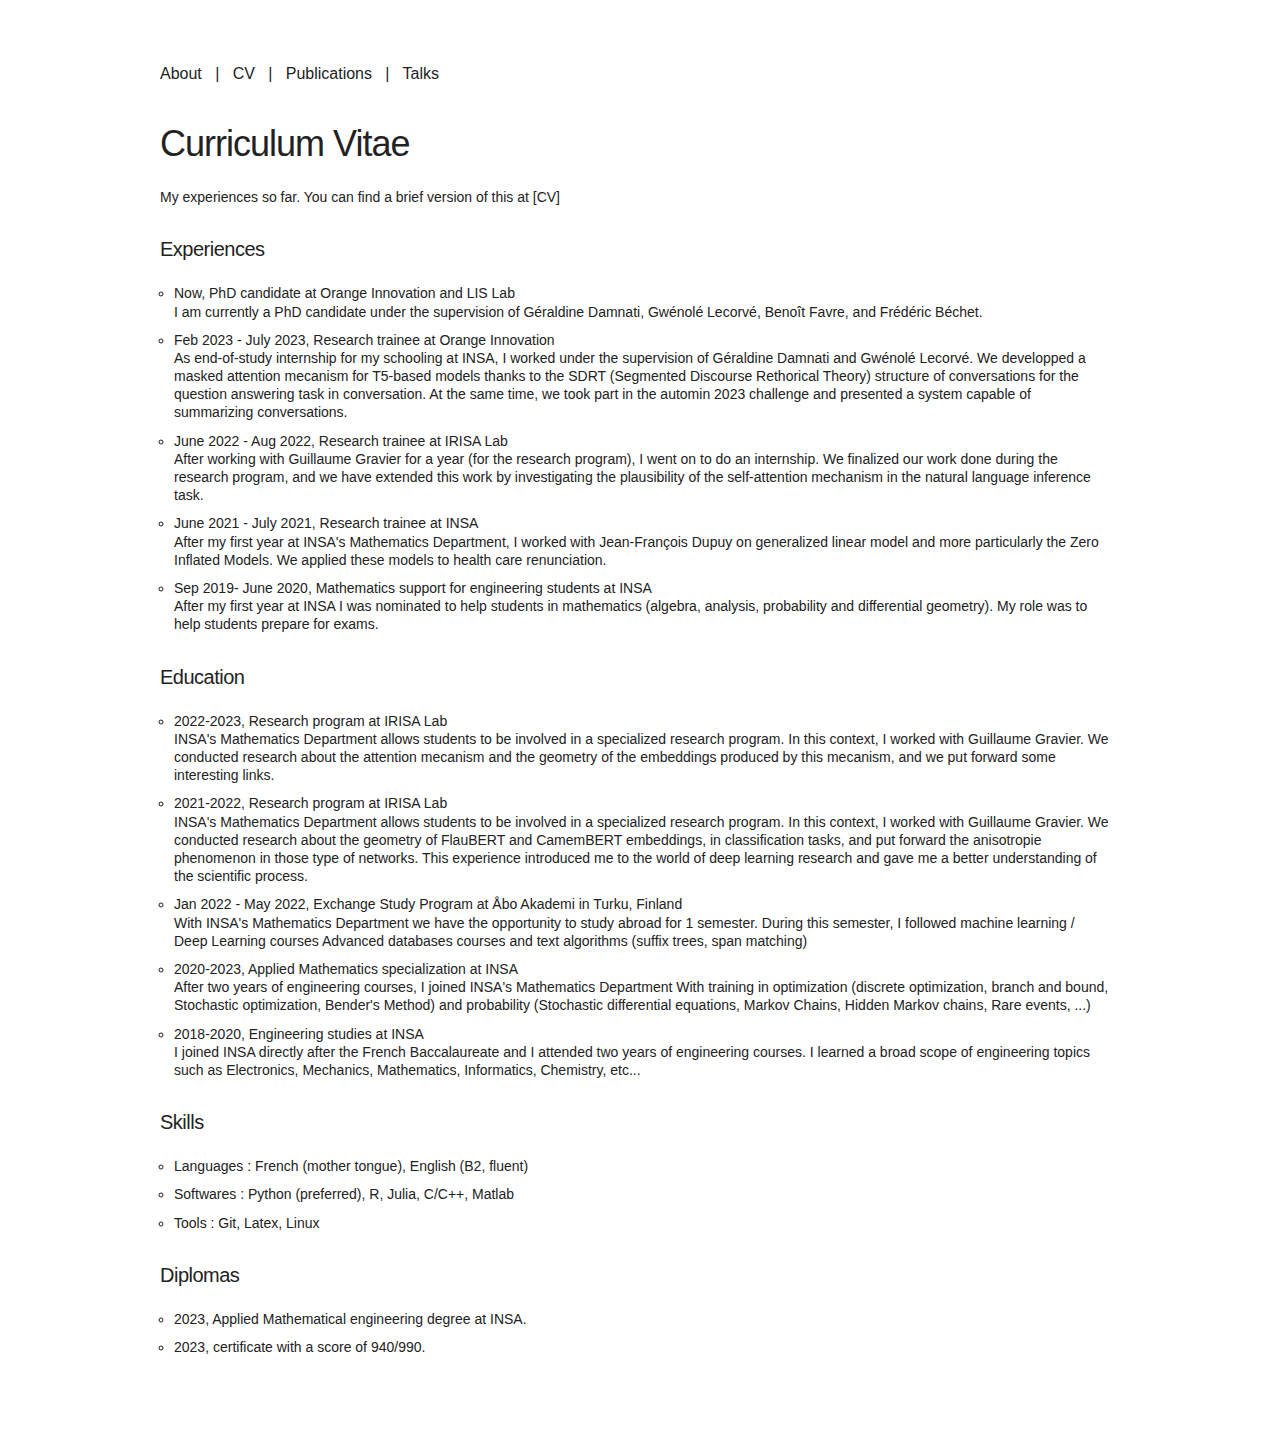
==== curriculum.html @ 95a6256a "initial commit" ====
<!DOCTYPE html>
<html lang="en">

<head>
  <span name="Head"></span>
</head>

<body>
  <div class="container" style="margin-top: 5%; margin-bottom: 5%">

    <span name="NavBar"></span>

    <div class="row">
      <div class="twelve columns" style="margin-top: 0%">
        <br> 
        <br>
        <h3>Curriculum Vitae</h3>
      </div>
      <p>
        My experiences so far. 
        You can find a brief version of this at <a class="hidelink" href="pdf/cv/english_resume.pdf">[CV]</a>
      </p>
      <br>

      <div class="twelve columns" style="margin-top: 0%">

        <h5>Experiences</h5>
        <ul>

          <li data-type="method robust"> <b> Now, PhD candidate at <span name="OrangeInnov"></span>
          and <span name="LisLab"></span> </b> <p> I am currently a PhD candidate under the
          supervision of <span name="GerDam"></span>, <span name="GweLec"></span>, <span
          name="BenFav"></span>, and <span name="FreBec"></span>. </p> </li>

          <!-- ... -->
          <li data-type="method robust"> <b> Feb 2023 - July 2023, Research trainee at <span
          name="OrangeInnov"></span> </b> <p> As end-of-study internship for my schooling at <span
          name="Insa"></span>, I worked under the supervision of <span name="GerDam"></span> and
          <span name="GweLec"></span>. We developped a masked attention mecanism for T5-based
          models thanks to the SDRT (Segmented Discourse Rethorical Theory) structure of
          conversations for the question answering task in conversation. At the same time, 
          we took part in the automin 2023 challenge and presented a system capable of 
          summarizing conversations. </p> </li>

          <!-- ... -->
          <li data-type="method robust"> <b> June 2022 - Aug 2022, Research trainee at <span
          name="IRISA"></span> </b> <p> After working with <span name="guig"></span> for a year
          (for the research program), I went on to do an internship.  We finalized our work done
          during the research program, and we have extended this work by investigating the
          plausibility of the self-attention mechanism in the natural language inference task. </p>
          </li>

          <!-- ... -->
          <li data-type="method robust"> <b> June 2021 - July 2021, Research trainee at <span
          name="Insa"></span> </b> <p> After my first year at <span name="INSAGM"></span>, I worked
          with <span name="jfd"></span> on generalized linear model and more particularly the Zero
          Inflated Models. We applied these models to health care renunciation. </p> </li>

          <!-- ... -->
          <li data-type="method robust"> <b> Sep 2019- June 2020, Mathematics support for engineering students
          at <span name="Insa"></span> </b> <p> After my first year at <span name="Insa"></span> I
          was nominated to help students in mathematics (algebra, analysis, probability and
          differential geometry). My role was to help students prepare for exams. </p> </li>

        </ul>

        <br>

        <h5>Education</h5> <ul> 


          <li data-type="method robust"> <b> 2022-2023, Research program at <span
          name="IRISA"></span> </b> <p> <span name="INSAGM"></span> allows students to be involved
          in a specialized research program. In this context, I worked with <span
          name="guig"></span>. We conducted research about the attention mecanism and the geometry
          of the embeddings produced by this mecanism, and we put forward some interesting
          links.</p> </li>


          <!-- ... -->
          <li data-type="method robust"> <b> 2021-2022, Research program at <span
          name="IRISA"></span> </b> <p> <span name="INSAGM"></span> allows students to be involved
          in a specialized research program. In this context, I worked with <span
          name="guig"></span>. We conducted research about the geometry of FlauBERT and CamemBERT
          embeddings, in classification tasks, and put forward the anisotropie phenomenon in those
          type of networks. This experience introduced me to the world of deep learning research 
          and gave me a better understanding of the scientific process. </p> </li>

          <!-- ... -->
          <li data-type="method robust"> <b> Jan 2022 - May 2022, Exchange Study Program at <span
          name="Abo"></span> in Turku, Finland </b> <p> With <span name="INSAGM"></span> we have
          the opportunity to study abroad for 1 semester. During this semester, I followed machine
          learning / Deep Learning courses Advanced databases courses and text algorithms
          (suffix trees, span matching) </p> </li>


          <!-- ... -->
          <li data-type="method robust"> <b> 2020-2023, Applied Mathematics specialization at <span
          name="Insa"></span> </b> <p> After two years of engineering courses, I joined <span
          name="INSAGM"></span> With training in optimization (discrete optimization, branch and
          bound, Stochastic optimization, Bender's Method) and probability (Stochastic differential
          equations, Markov Chains, Hidden Markov chains, Rare events, ...) </p> </li>

          <!-- ... -->
          <li data-type="method robust"> <b> 2018-2020, Engineering studies at <span
          name="Insa"></span> </b> <p> I joined <span name="Insa"></span> directly after the French
          Baccalaureate and I attended two years of engineering courses. I learned a broad scope of
          engineering topics such as Electronics, Mechanics, Mathematics, Informatics, Chemistry,
          etc... </p> </li> </ul> <br>

        <h5>Skills</h5> <ul> 
          <li data-type="method robust"> <b>Languages : </b> French (mother tongue), English (B2, fluent) </li> 
          <li data-type="method robust"> <b>Softwares : </b> Python (preferred), R, Julia, C/C++, Matlab </li> 
          <li data-type="method robust"> <b>Tools : </b> Git, Latex, Linux </li> 
        </ul> 

        <br>

        <h5>Diplomas</h5>
        <ul>
          <li data-type="method robust">
            <b>2023,</b> Applied Mathematical engineering degree at <span name="Insa"></span>.
          </li>
          <li data-type="method robust">
            <b>2023,</b> <span name="TOEIC"></span> certificate with a score of 940/990.
          </li>
        </ul>

        <br>
      </div>
    </div>
    <script src="constants.js"></script>
</body>

</html>
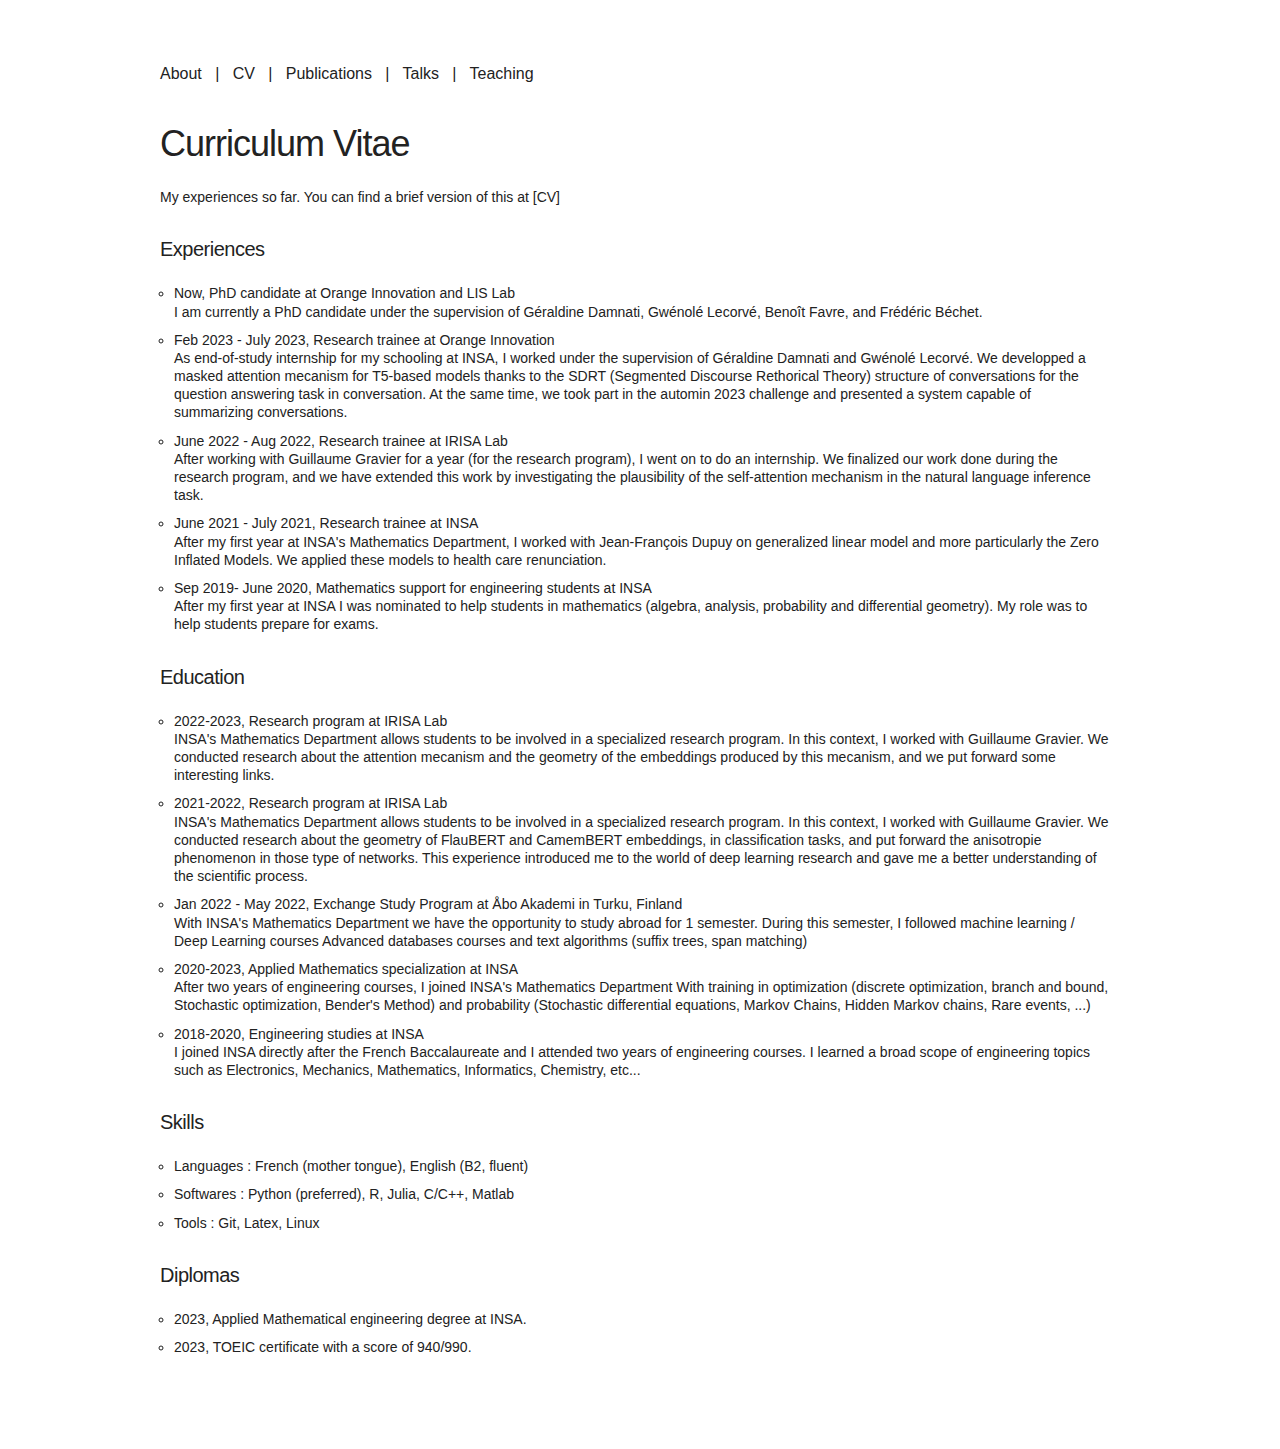
==== commit df538719: "updates" ====
--- a/curriculum.html
+++ b/curriculum.html
@@ -122,7 +122,7 @@
             <b>2023,</b> Applied Mathematical engineering degree at <span name="Insa"></span>.
           </li>
           <li data-type="method robust">
-            <b>2023,</b> <span name="TOEIC"></span> certificate with a score of 940/990.
+            <b>2023,</b> TOEIC certificate with a score of 940/990.
           </li>
         </ul>
 
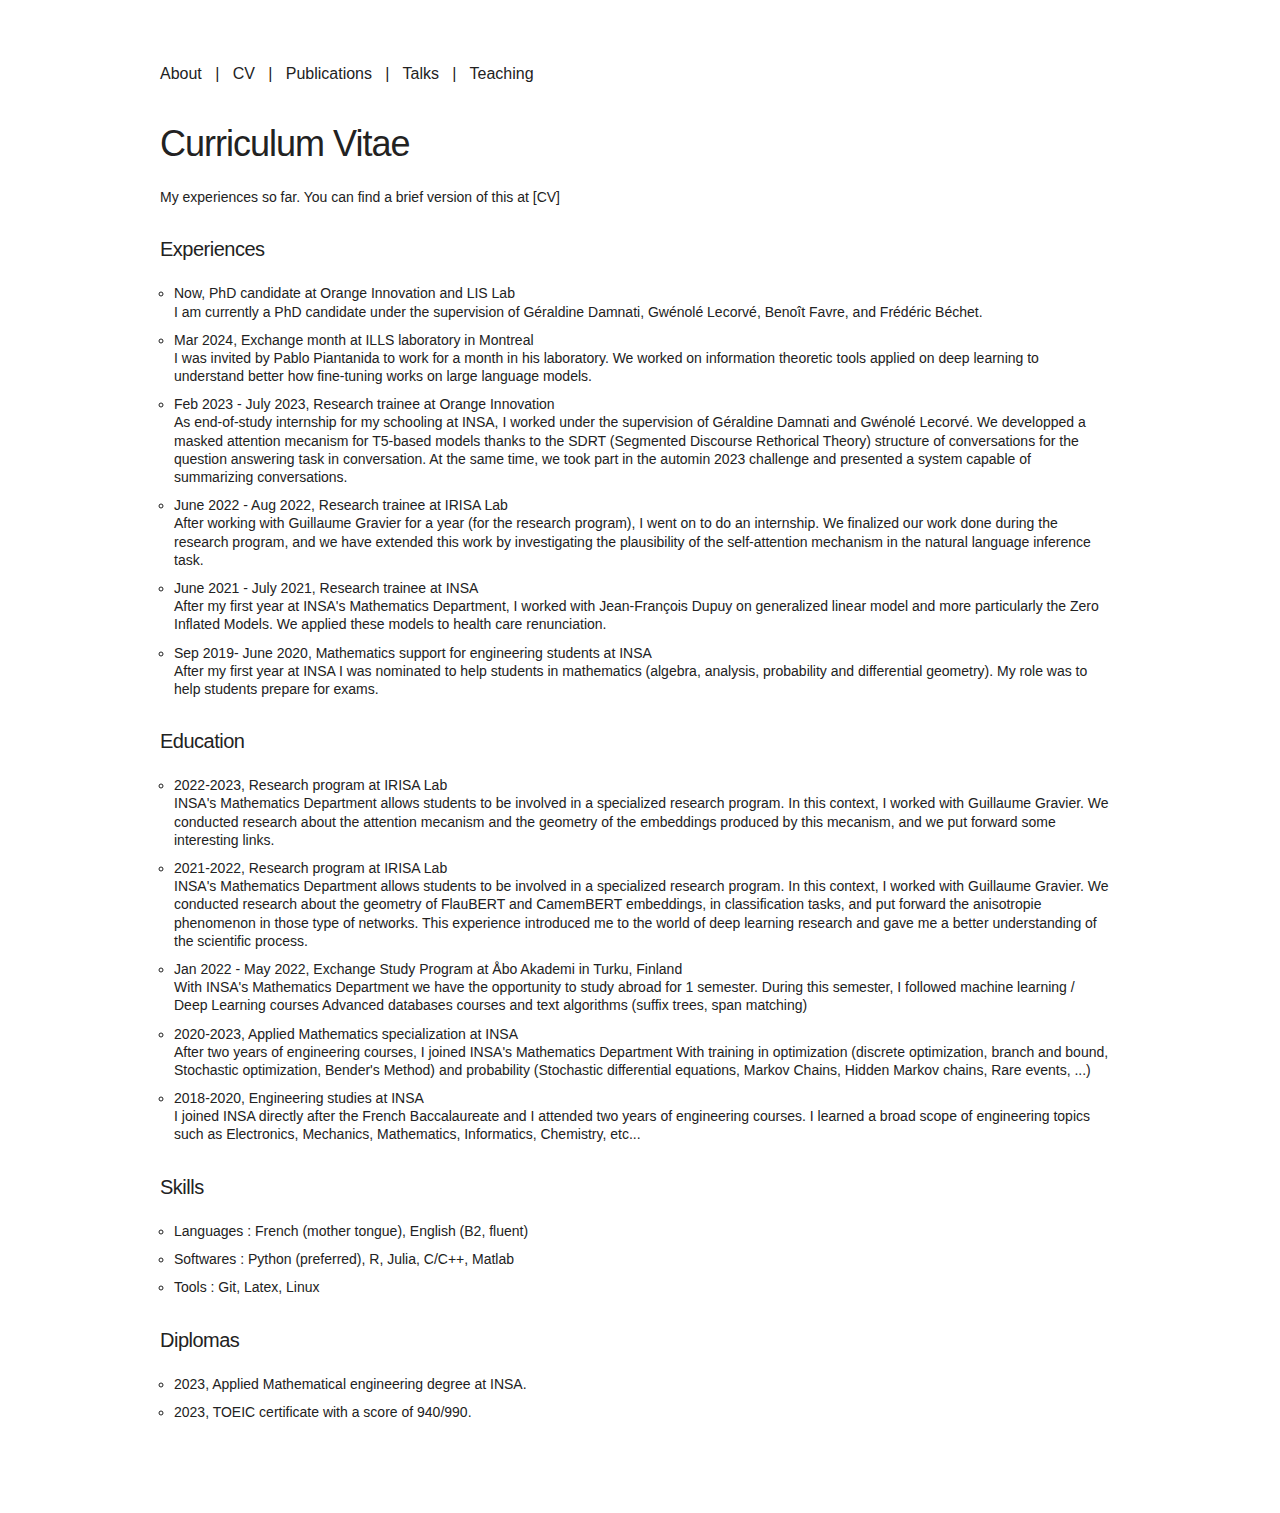
==== commit 1a2398f6: "updates for the TALN conf and canada exchange" ====
--- a/curriculum.html
+++ b/curriculum.html
@@ -31,6 +31,9 @@
           and <span name="LisLab"></span> </b> <p> I am currently a PhD candidate under the
           supervision of <span name="GerDam"></span>, <span name="GweLec"></span>, <span
           name="BenFav"></span>, and <span name="FreBec"></span>. </p> </li>
+
+          <li data-type="method robust"> <b> Mar 2024, Exchange month at <span name="ills"></span> laboratory in Montreal</b> 
+          <p> I was invited by <span name="pabpian"></span> to work for a month in his laboratory. We worked on information theoretic tools applied on deep learning to understand better how fine-tuning works on large language models.</li>
 
           <!-- ... -->
           <li data-type="method robust"> <b> Feb 2023 - July 2023, Research trainee at <span
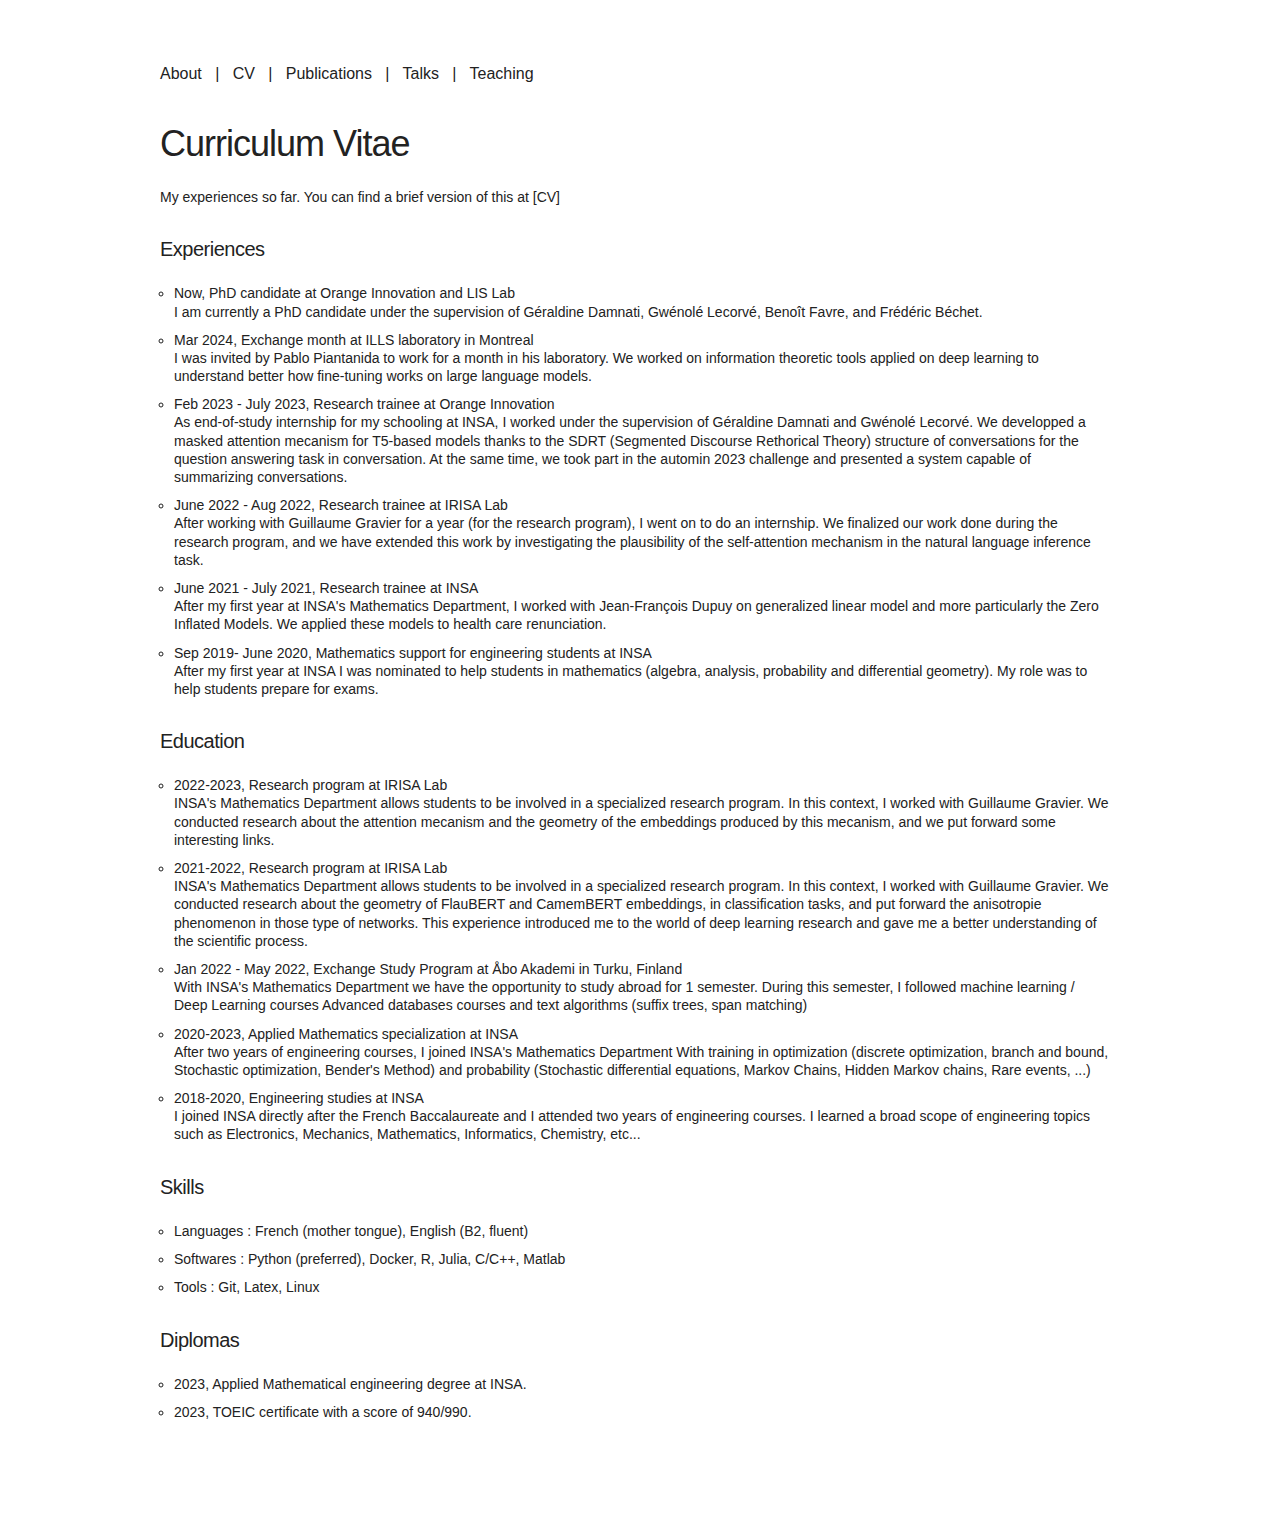
==== commit 5eab7f1e: "updates" ====
--- a/curriculum.html
+++ b/curriculum.html
@@ -113,7 +113,7 @@
 
         <h5>Skills</h5> <ul> 
           <li data-type="method robust"> <b>Languages : </b> French (mother tongue), English (B2, fluent) </li> 
-          <li data-type="method robust"> <b>Softwares : </b> Python (preferred), R, Julia, C/C++, Matlab </li> 
+          <li data-type="method robust"> <b>Softwares : </b> Python (preferred), Docker, R, Julia, C/C++, Matlab </li> 
           <li data-type="method robust"> <b>Tools : </b> Git, Latex, Linux </li> 
         </ul> 
 
